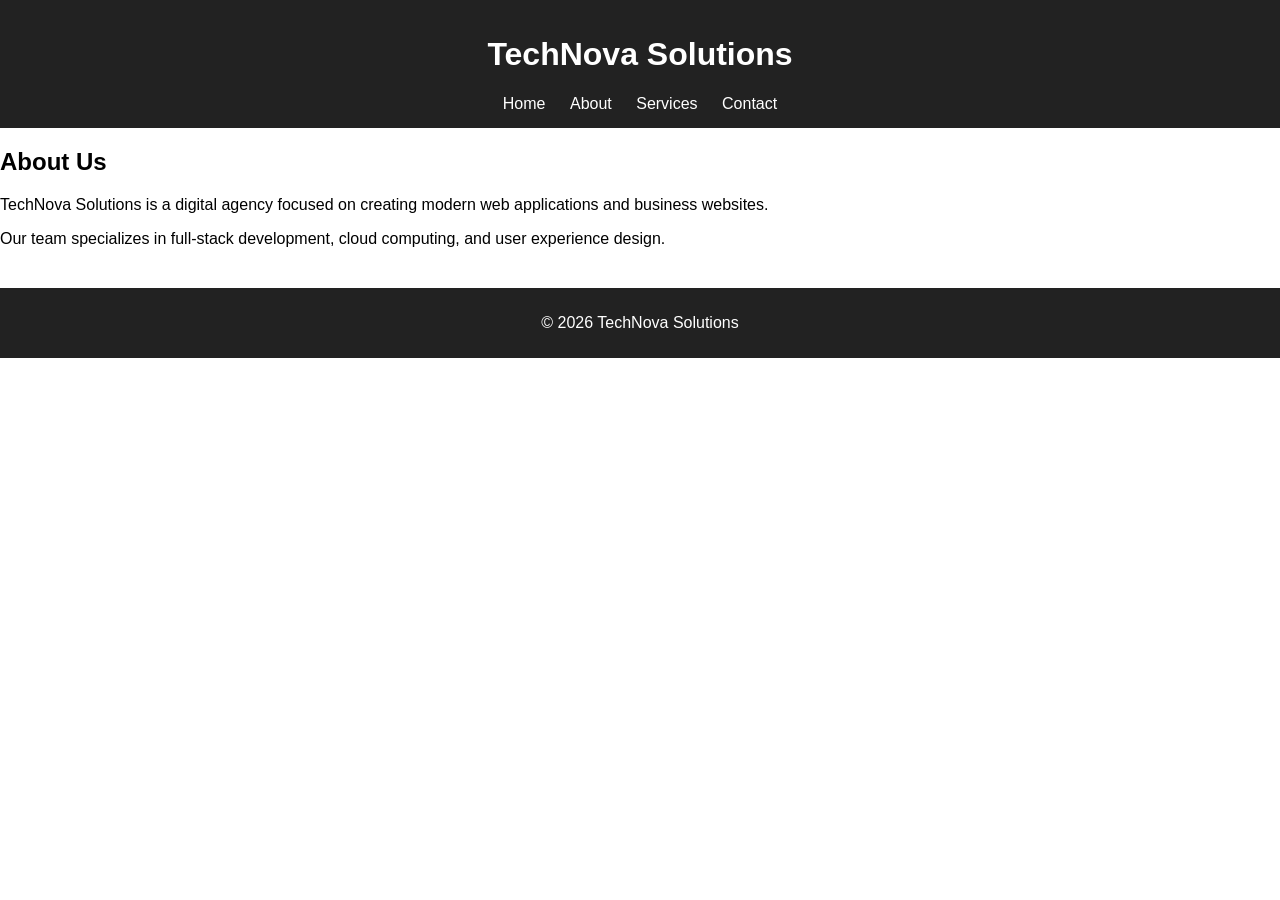
==== about.html @ 5b765b9c "all files" ====
<!DOCTYPE html>
<html lang="en">
<head>
<meta charset="UTF-8">
<meta name="viewport" content="width=device-width, initial-scale=1.0">
<title>About - TechNova</title>
<link rel="stylesheet" href="css/style.css">
</head>

<body>

<header>
<h1>TechNova Solutions</h1>
<nav>
<a href="index.html">Home</a>
<a href="about.html">About</a>
<a href="services.html">Services</a>
<a href="contact.html">Contact</a>
</nav>
</header>

<section>
<h2>About Us</h2>
<p>TechNova Solutions is a digital agency focused on creating modern web applications and business websites.</p>
<p>Our team specializes in full-stack development, cloud computing, and user experience design.</p>
</section>

<footer>
<p>© 2026 TechNova Solutions</p>
</footer>

</body>
</html>
---- css/style.css ----
body{
font-family: Arial;
margin:0;
}

header{
background:#222;
color:white;
padding:15px;
text-align:center;
}

nav a{
color:white;
margin:10px;
text-decoration:none;
}

.hero{
background:#4f46e5;
color:white;
padding:80px;
text-align:center;
}

.services{
padding:40px;
display:flex;
gap:20px;
flex-wrap:wrap;
justify-content:center;
}

.service-box{
border:1px solid #ccc;
padding:20px;
width:250px;
text-align:center;
}

form{
display:flex;
flex-direction:column;
width:300px;
margin:auto;
}

input,textarea{
margin:5px 0;
padding:10px;
}

button{
background:#4f46e5;
color:white;
border:none;
padding:10px;
cursor:pointer;
}

footer{
background:#222;
color:white;
text-align:center;
padding:10px;
margin-top:40px;
}

@media(max-width:768px){
.services{
flex-direction:column;
align-items:center;
}
}
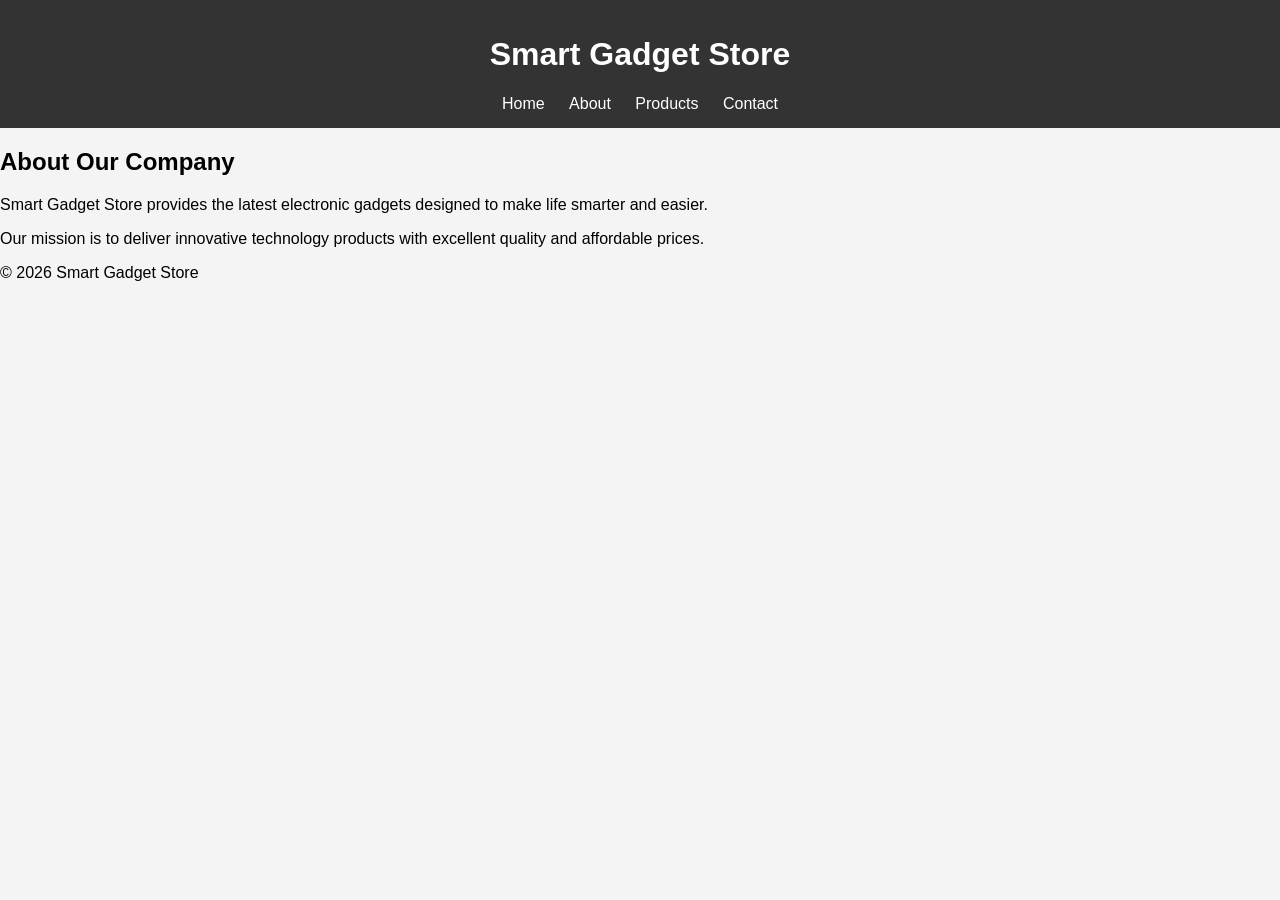
==== commit 9feb3dc2: "E-Commerce project" ====
--- a/about.html
+++ b/about.html
@@ -1,32 +1,40 @@
 <!DOCTYPE html>
-<html lang="en">
+<html>
 <head>
-<meta charset="UTF-8">
-<meta name="viewport" content="width=device-width, initial-scale=1.0">
-<title>About - TechNova</title>
+<title>About Us</title>
 <link rel="stylesheet" href="css/style.css">
 </head>
 
 <body>
 
 <header>
-<h1>TechNova Solutions</h1>
+<h1>Smart Gadget Store</h1>
+
 <nav>
 <a href="index.html">Home</a>
 <a href="about.html">About</a>
-<a href="services.html">Services</a>
+<a href="services.html">Products</a>
 <a href="contact.html">Contact</a>
 </nav>
+
 </header>
 
 <section>
-<h2>About Us</h2>
-<p>TechNova Solutions is a digital agency focused on creating modern web applications and business websites.</p>
-<p>Our team specializes in full-stack development, cloud computing, and user experience design.</p>
+
+<h2>About Our Company</h2>
+
+<p>
+Smart Gadget Store provides the latest electronic gadgets designed to make life smarter and easier.
+</p>
+
+<p>
+Our mission is to deliver innovative technology products with excellent quality and affordable prices.
+</p>
+
 </section>
 
 <footer>
-<p>© 2026 TechNova Solutions</p>
+<p>© 2026 Smart Gadget Store</p>
 </footer>
 
 </body>
--- a/css/style.css
+++ b/css/style.css
@@ -1,10 +1,11 @@
 body{
 font-family: Arial;
 margin:0;
+background:#f4f4f4;
 }
 
 header{
-background:#222;
+background:#333;
 color:white;
 padding:15px;
 text-align:center;
@@ -17,57 +18,40 @@
 }
 
 .hero{
-background:#4f46e5;
-color:white;
-padding:80px;
 text-align:center;
+padding:50px;
+background:#ddd;
 }
 
-.services{
-padding:40px;
+.products{
 display:flex;
-gap:20px;
 flex-wrap:wrap;
 justify-content:center;
 }
 
-.service-box{
-border:1px solid #ccc;
+.product-card{
+background:white;
 padding:20px;
-width:250px;
+margin:15px;
+width:200px;
 text-align:center;
+border-radius:10px;
 }
 
-form{
-display:flex;
-flex-direction:column;
-width:300px;
-margin:auto;
-}
-
-input,textarea{
-margin:5px 0;
-padding:10px;
+.product-card img{
+width:100%;
 }
 
 button{
-background:#4f46e5;
+background:#007bff;
 color:white;
 border:none;
 padding:10px;
 cursor:pointer;
 }
 
-footer{
-background:#222;
-color:white;
-text-align:center;
-padding:10px;
-margin-top:40px;
-}
-
 @media(max-width:768px){
-.services{
+.products{
 flex-direction:column;
 align-items:center;
 }
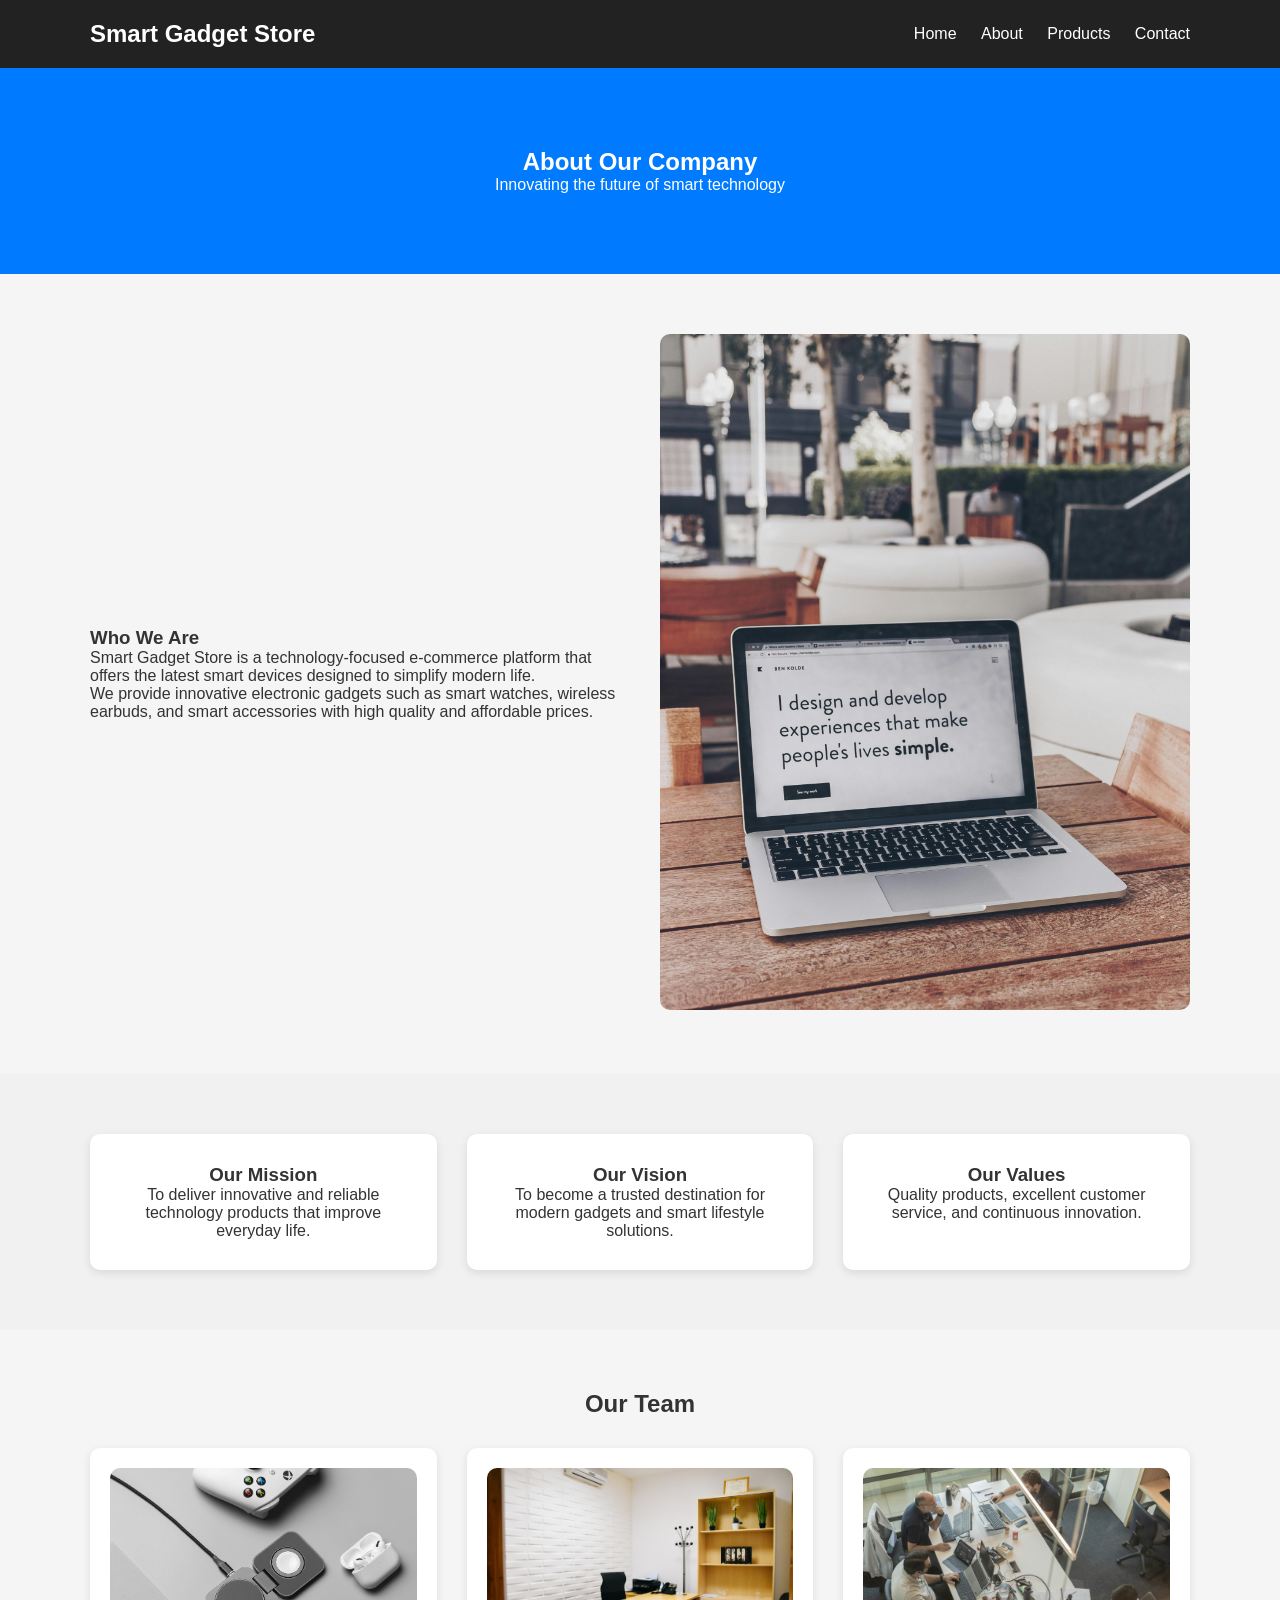
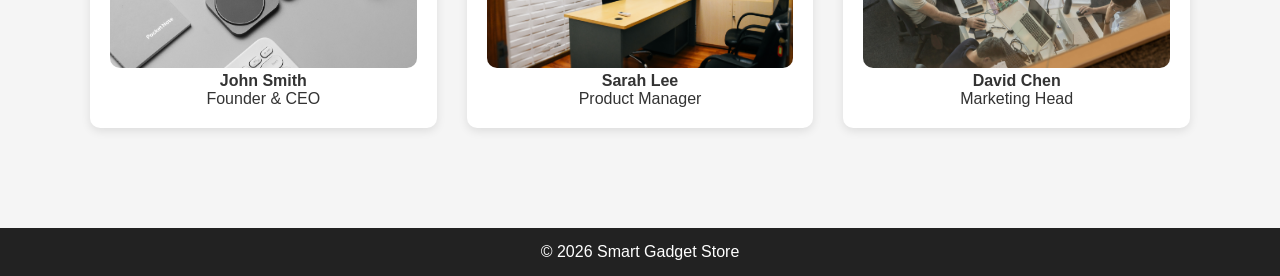
==== commit 7162e368: "add another images" ====
--- a/about.html
+++ b/about.html
@@ -1,14 +1,22 @@
 <!DOCTYPE html>
-<html>
+<html lang="en">
+
 <head>
-<title>About Us</title>
+<meta charset="UTF-8">
+<meta name="viewport" content="width=device-width, initial-scale=1.0">
+<title>About Us | Smart Gadget Store</title>
+
 <link rel="stylesheet" href="css/style.css">
+
 </head>
 
 <body>
 
 <header>
-<h1>Smart Gadget Store</h1>
+
+<div class="container header-container">
+
+<h1 class="logo">Smart Gadget Store</h1>
 
 <nav>
 <a href="index.html">Home</a>
@@ -17,24 +25,146 @@
 <a href="contact.html">Contact</a>
 </nav>
 
+</div>
+
 </header>
 
-<section>
+
+<!-- ABOUT HERO -->
+
+<section class="about-hero">
 
 <h2>About Our Company</h2>
 
+<p>Innovating the future of smart technology</p>
+
+</section>
+
+
+<!-- ABOUT CONTENT -->
+
+<section class="about container">
+
+<div class="about-grid">
+
+<div class="about-text">
+
+<h3>Who We Are</h3>
+
 <p>
-Smart Gadget Store provides the latest electronic gadgets designed to make life smarter and easier.
+Smart Gadget Store is a technology-focused e-commerce platform that offers
+the latest smart devices designed to simplify modern life.
 </p>
 
 <p>
-Our mission is to deliver innovative technology products with excellent quality and affordable prices.
+We provide innovative electronic gadgets such as smart watches,
+wireless earbuds, and smart accessories with high quality and affordable prices.
 </p>
+
+</div>
+
+<div class="about-image">
+
+<img src="images/about.jpg" alt="Technology gadgets">
+
+</div>
+
+</div>
 
 </section>
 
+
+<!-- MISSION SECTION -->
+
+<section class="mission">
+
+<div class="container mission-grid">
+
+<div class="card">
+
+<h3>Our Mission</h3>
+
+<p>
+To deliver innovative and reliable technology products
+that improve everyday life.
+</p>
+
+</div>
+
+<div class="card">
+
+<h3>Our Vision</h3>
+
+<p>
+To become a trusted destination for modern gadgets
+and smart lifestyle solutions.
+</p>
+
+</div>
+
+<div class="card">
+
+<h3>Our Values</h3>
+
+<p>
+Quality products, excellent customer service,
+and continuous innovation.
+</p>
+
+</div>
+
+</div>
+
+</section>
+
+
+<!-- TEAM SECTION -->
+
+<section class="team container">
+
+<h2>Our Team</h2>
+
+<div class="team-grid">
+
+<div class="team-card">
+
+<img src="images/team1.jpg">
+
+<h4>John Smith</h4>
+
+<p>Founder & CEO</p>
+
+</div>
+
+<div class="team-card">
+
+<img src="images/team2.jpg">
+
+<h4>Sarah Lee</h4>
+
+<p>Product Manager</p>
+
+</div>
+
+<div class="team-card">
+
+<img src="images/team3.jpg">
+
+<h4>David Chen</h4>
+
+<p>Marketing Head</p>
+
+</div>
+
+</div>
+
+</section>
+
+
 <footer>
+
 <p>© 2026 Smart Gadget Store</p>
+
 </footer>
 
 </body>
--- a/css/style.css
+++ b/css/style.css
@@ -1,58 +1,217 @@
+*{
+margin:0;
+padding:0;
+box-sizing:border-box;
+font-family:Arial;
+}
+
 body{
-font-family: Arial;
-margin:0;
-background:#f4f4f4;
+background:#f5f5f5;
+color:#333;
+}
+
+.container{
+width:90%;
+max-width:1100px;
+margin:auto;
 }
 
 header{
-background:#333;
-color:white;
-padding:15px;
-text-align:center;
+background:#222;
+color:white;
+padding:20px 0;
+}
+
+.header-container{
+display:flex;
+justify-content:space-between;
+align-items:center;
+}
+
+.logo{
+font-size:24px;
 }
 
 nav a{
 color:white;
-margin:10px;
+margin-left:20px;
 text-decoration:none;
 }
 
+nav a:hover{
+color:#00aaff;
+}
+
 .hero{
-text-align:center;
-padding:50px;
-background:#ddd;
+background:linear-gradient(rgba(0,0,0,0.6),rgba(0,0,0,0.6)),
+url('../images/banner.jpg');
+background-size:cover;
+color:white;
+text-align:center;
+padding:100px 20px;
+}
+
+.hero h2{
+font-size:40px;
+margin-bottom:10px;
+}
+
+.hero p{
+margin-bottom:20px;
+}
+
+.btn{
+background:#007bff;
+color:white;
+padding:10px 20px;
+text-decoration:none;
+border-radius:5px;
 }
 
 .products{
-display:flex;
-flex-wrap:wrap;
-justify-content:center;
+padding:50px 0;
+text-align:center;
+}
+
+.section-title{
+margin-bottom:40px;
+font-size:28px;
+}
+
+.product-grid{
+display:grid;
+grid-template-columns:repeat(auto-fit,minmax(250px,1fr));
+gap:30px;
 }
 
 .product-card{
 background:white;
 padding:20px;
-margin:15px;
-width:200px;
-text-align:center;
-border-radius:10px;
+border-radius:10px;
+box-shadow:0 4px 10px rgba(0,0,0,0.1);
 }
 
 .product-card img{
 width:100%;
-}
-
-button{
+height:180px;
+object-fit:cover;
+border-radius:10px;
+}
+
+.product-card h3{
+margin:15px 0;
+}
+
+.product-card button{
 background:#007bff;
 color:white;
 border:none;
 padding:10px;
+border-radius:5px;
 cursor:pointer;
 }
 
+.product-card button:hover{
+background:#0056b3;
+}
+
+footer{
+background:#222;
+color:white;
+text-align:center;
+padding:15px;
+margin-top:40px;
+}
+
 @media(max-width:768px){
-.products{
+
+.header-container{
 flex-direction:column;
+}
+
+nav{
+margin-top:10px;
+}
+
+.hero h2{
+font-size:28px;
+}
+
+}
+/* ABOUT PAGE */
+
+.about-hero{
+background:#007bff;
+color:white;
+text-align:center;
+padding:80px 20px;
+}
+
+.about{
+padding:60px 0;
+}
+
+.about-grid{
+display:grid;
+grid-template-columns:1fr 1fr;
+gap:40px;
 align-items:center;
 }
+
+.about-image img{
+width:100%;
+border-radius:10px;
+}
+
+.mission{
+background:#f1f1f1;
+padding:60px 0;
+}
+
+.mission-grid{
+display:grid;
+grid-template-columns:repeat(auto-fit,minmax(250px,1fr));
+gap:30px;
+}
+
+.card{
+background:white;
+padding:30px;
+border-radius:10px;
+text-align:center;
+box-shadow:0 3px 10px rgba(0,0,0,0.1);
+}
+
+.team{
+padding:60px 0;
+text-align:center;
+}
+
+.team-grid{
+display:grid;
+grid-template-columns:repeat(auto-fit,minmax(200px,1fr));
+gap:30px;
+margin-top:30px;
+}
+
+.team-card{
+background:white;
+padding:20px;
+border-radius:10px;
+box-shadow:0 3px 10px rgba(0,0,0,0.1);
+}
+
+.team-card img{
+width:100%;
+height:200px;
+object-fit:cover;
+border-radius:10px;
+}
+
+@media(max-width:768px){
+
+.about-grid{
+grid-template-columns:1fr;
+}
+
 }
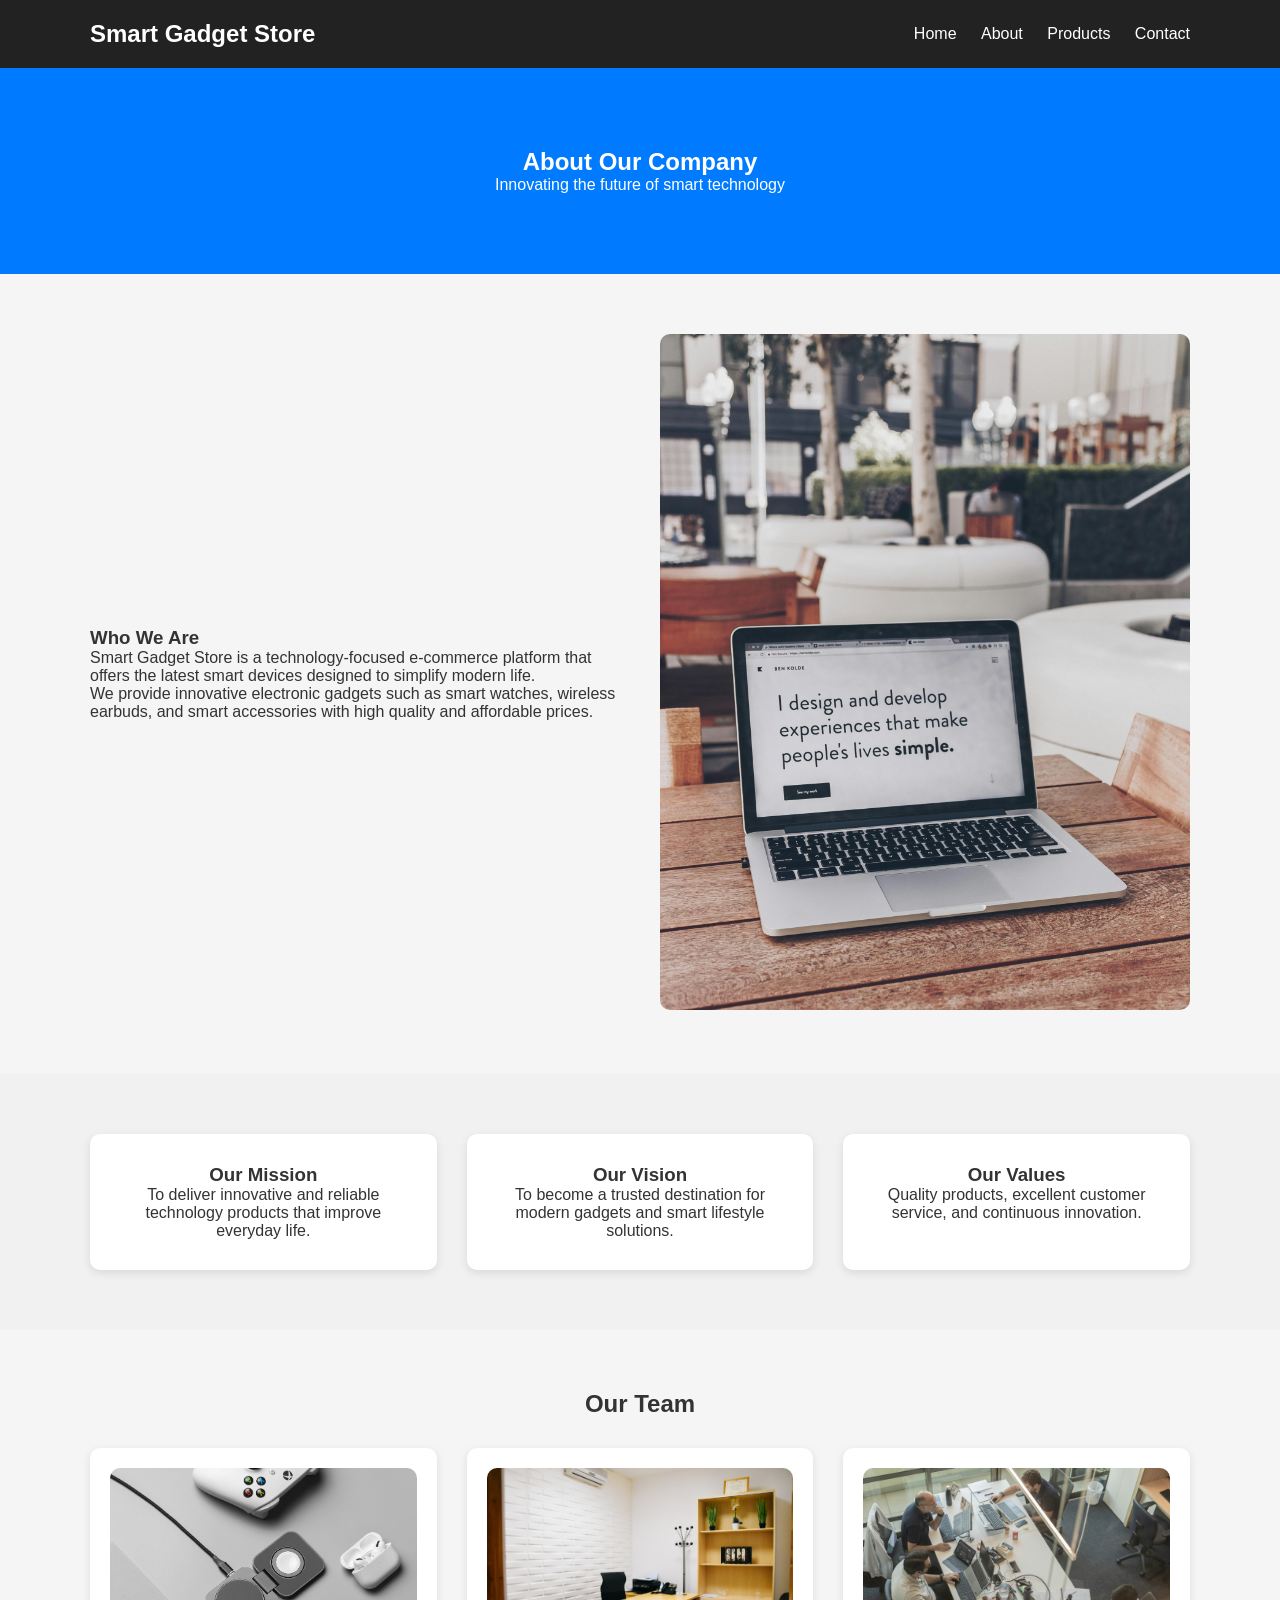
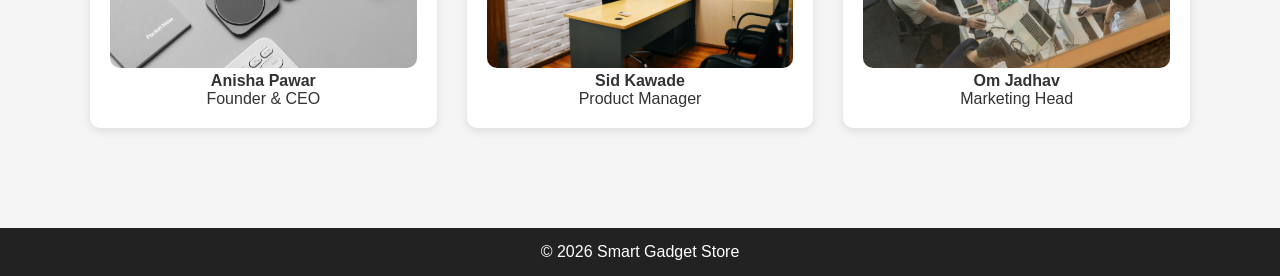
==== commit 2d6dcce6: "about page" ====
--- a/about.html
+++ b/about.html
@@ -130,7 +130,7 @@
 
 <img src="images/team1.jpg">
 
-<h4>John Smith</h4>
+<h4>Anisha Pawar</h4>
 
 <p>Founder & CEO</p>
 
@@ -140,7 +140,7 @@
 
 <img src="images/team2.jpg">
 
-<h4>Sarah Lee</h4>
+<h4>Sid Kawade</h4>
 
 <p>Product Manager</p>
 
@@ -150,7 +150,7 @@
 
 <img src="images/team3.jpg">
 
-<h4>David Chen</h4>
+<h4>Om Jadhav</h4>
 
 <p>Marketing Head</p>
 
